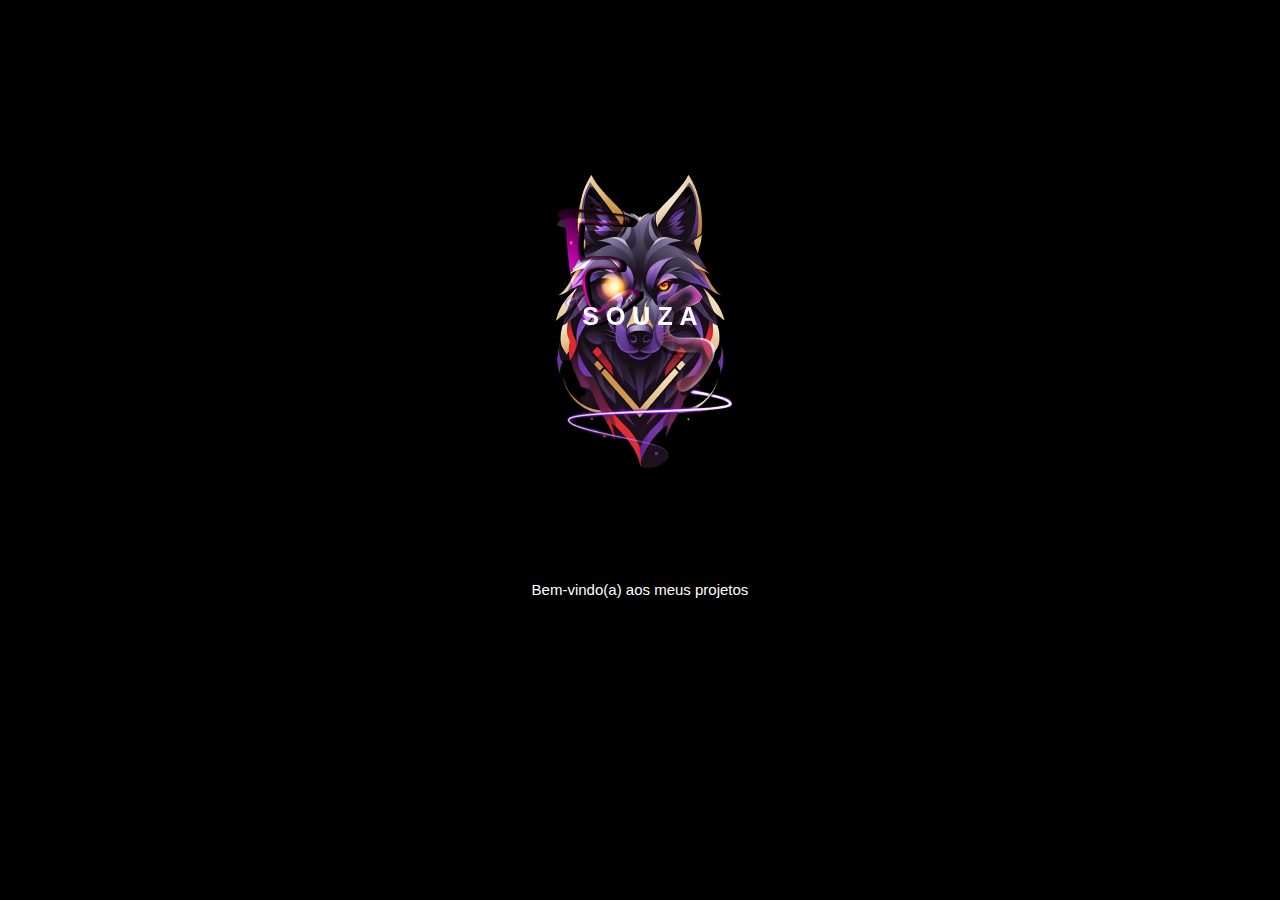
==== design.html @ aa45afe3 "Add files via upload" ====
<!DOCTYPE html>
<html lang="pt-br ">
<head>

    <link href="https://unpkg.com/aos@2.3.1/dist/aos.css" rel="stylesheet">
    <script src="https://unpkg.com/aos@2.3.1/dist/aos.js"></script>

    <link rel="stylesheet" href="design.css">




    <meta charset="UTF-8">
    <meta name="viewport" content="width=device-width, initial-scale=1.0">
    <title> Projetos Design</title>
</head>
<body>

    <div class="intro">
        <img src="imgs/logo.portifólio-removebg-preview.png" alt="ES logo" data-aos="fade-up"
        data-aos-anchor-placement="center-bottom">
        <h1 class="logo">
            <Span class="logo-parts">S</Span>
            <Span class="logo-parts">O</Span>
            <Span class="logo-parts">U</Span>
            <Span class="logo-parts">Z</Span>
            <Span class="logo-parts">A</Span>
        </h1>
        <P> Bem-vindo(a) aos meus projetos</P>
    </div>





<!-- SCRIPT INTRO---------- -->
<script>

    let intro = document.querySelector('.intro');
    let logo = document.querySelector('.logo');
    let logoSpan = document.querySelectorAll('.logo-parts');

    window.addEventListener('DOMContentLoaded', () => {
        setTimeout(() => {
        logoSpan.forEach((span, index) => {
            setTimeout(() => {
                span.classList.add('active');
            }, (index + 1) * 100);
        });

        setTimeout(() => {
            logoSpan.forEach((span, index) => {
            setTimeout(() => {
                span.classList.remove('active');
                span.classList.add('fade');
            }, (span + 1) * 50);

            });
        }, 2000);

            setTimeout(() => {
                intro.style.top = '-100vh';
            }, 2300);
        });
    });



</script>

<div class="body-card">
<div class="content">
    <div class="container">
        <div class="card card1">
            <div class="card-content">
                <h2> IA </h2>
                <p> Lorem ipsum dolor sit amet consectetur adipisicing elit. Mollitia tempore, quae, quam corrupti beatae suscipit adipisci delectus obcaecati ab nisi, velit atque consequatur quisquam voluptates reprehenderit culpa veniam? Sunt, saepe.</p>
            </div>
        </div>
        </div>


    <div class="container">
        <div class="card card1">
            <div class="card-content">
                <h2> IA </h2>
                <p> Lorem ipsum dolor sit amet consectetur adipisicing elit. Mollitia tempore, quae, quam corrupti beatae suscipit adipisci delectus obcaecati ab nisi, velit atque consequatur quisquam voluptates reprehenderit culpa veniam? Sunt, saepe.</p>
            </div>
        </div>
        </div>


    <div class="container">
        <div class="card card1">
            <div class="card-content">
                <h2> IA </h2>
                <p> Lorem ipsum dolor sit amet consectetur adipisicing elit. Mollitia tempore, quae, quam corrupti beatae suscipit adipisci delectus obcaecati ab nisi, velit atque consequatur quisquam voluptates reprehenderit culpa veniam? Sunt, saepe.</p>
            </div>
        </div>
        </div>
    
        <div class="container">
        <div class="card card1">
            <div class="card-content">
                <h2> IA </h2>
                <p> Lorem ipsum dolor sit amet consectetur adipisicing elit. Mollitia tempore, quae, quam corrupti beatae suscipit adipisci delectus obcaecati ab nisi, velit atque consequatur quisquam voluptates reprehenderit culpa veniam? Sunt, saepe.</p>
            </div>
        </div>
        </div>


</div>

</div>
<script>
    AOS.init();
  </script>
</body>
</html>
---- design.css ----
body{
    min-height: 100vh;
    /* display: grid; */
    /* place-items: center; */
}


html{
    box-sizing: border-box;
    font-size: 62.5%;
    font-family: sans-serif;
}

*,
*::after,
*::before{
    margin: 0;
    padding: 0;
    font-family: inherit;
    box-sizing: inherit;

}

img{
    width: 15%;
}

.intro{
    position: fixed;
    top: 0;
    left: 0;
    width: 100%;
    height: 100vh;
    display: flex;
    align-items: center;
    justify-content: center;
    flex-direction: column;
    z-index: 1;
    background-color: #000;
    transition: 2s;

}

.intro img{
    top: 150px;
    position: absolute;
}

.intro p{
    color: white;
    font-size: 1.5rem;
    margin-top: 250px;
}

.logo{
    font-size: 2.5rem;
    color: white;
}

.logo-parts{
    position: relative;
    display: inline-block;
    bottom: -20px;
    opacity: 0;

}

.logo-parts.active{
    bottom: 0;
    opacity: 1;
    transition: ease-in-out 1s;
}

.logo-parts.fade{
    bottom: 250px;
    opacity: 0;
    transition: ease-in-out 1s;
}

.content {
    width: 100%;
    padding: 50px;
    /* font-size: 1rem; */
    display: flex;
}



/* CARDS------------------- */

.body-card{
    display: flex;
    justify-content: center;
    align-items: center;
    width: 80%;
    margin-left: 15%;
}

.container{
    /* display: flex; */
    /* justify-content: center; */
}

.card{
    height: 300px;
    width: 260px;
    border: 4px solid black;
    margin: 0 20px;
    position: relative;
    overflow: hidden;
}

.card1{
    background: url(imgs/Perfil.jpeg);
    background-size: cover;
}
.card2{
    background: url(imgs/wallpaper1.jpeg);
    background-size: cover;
    background-position: 60%;
}

.card-content{
    background: red;
    position: absolute;
    height: 100%;
    width: 100%;
    padding: 10px;
    box-sizing: border-box;
    transform: translateY(100%);
    transition: all .5s ease-in-out;
}

.card:hover .card-content{
    transform: translateY(60%);
}
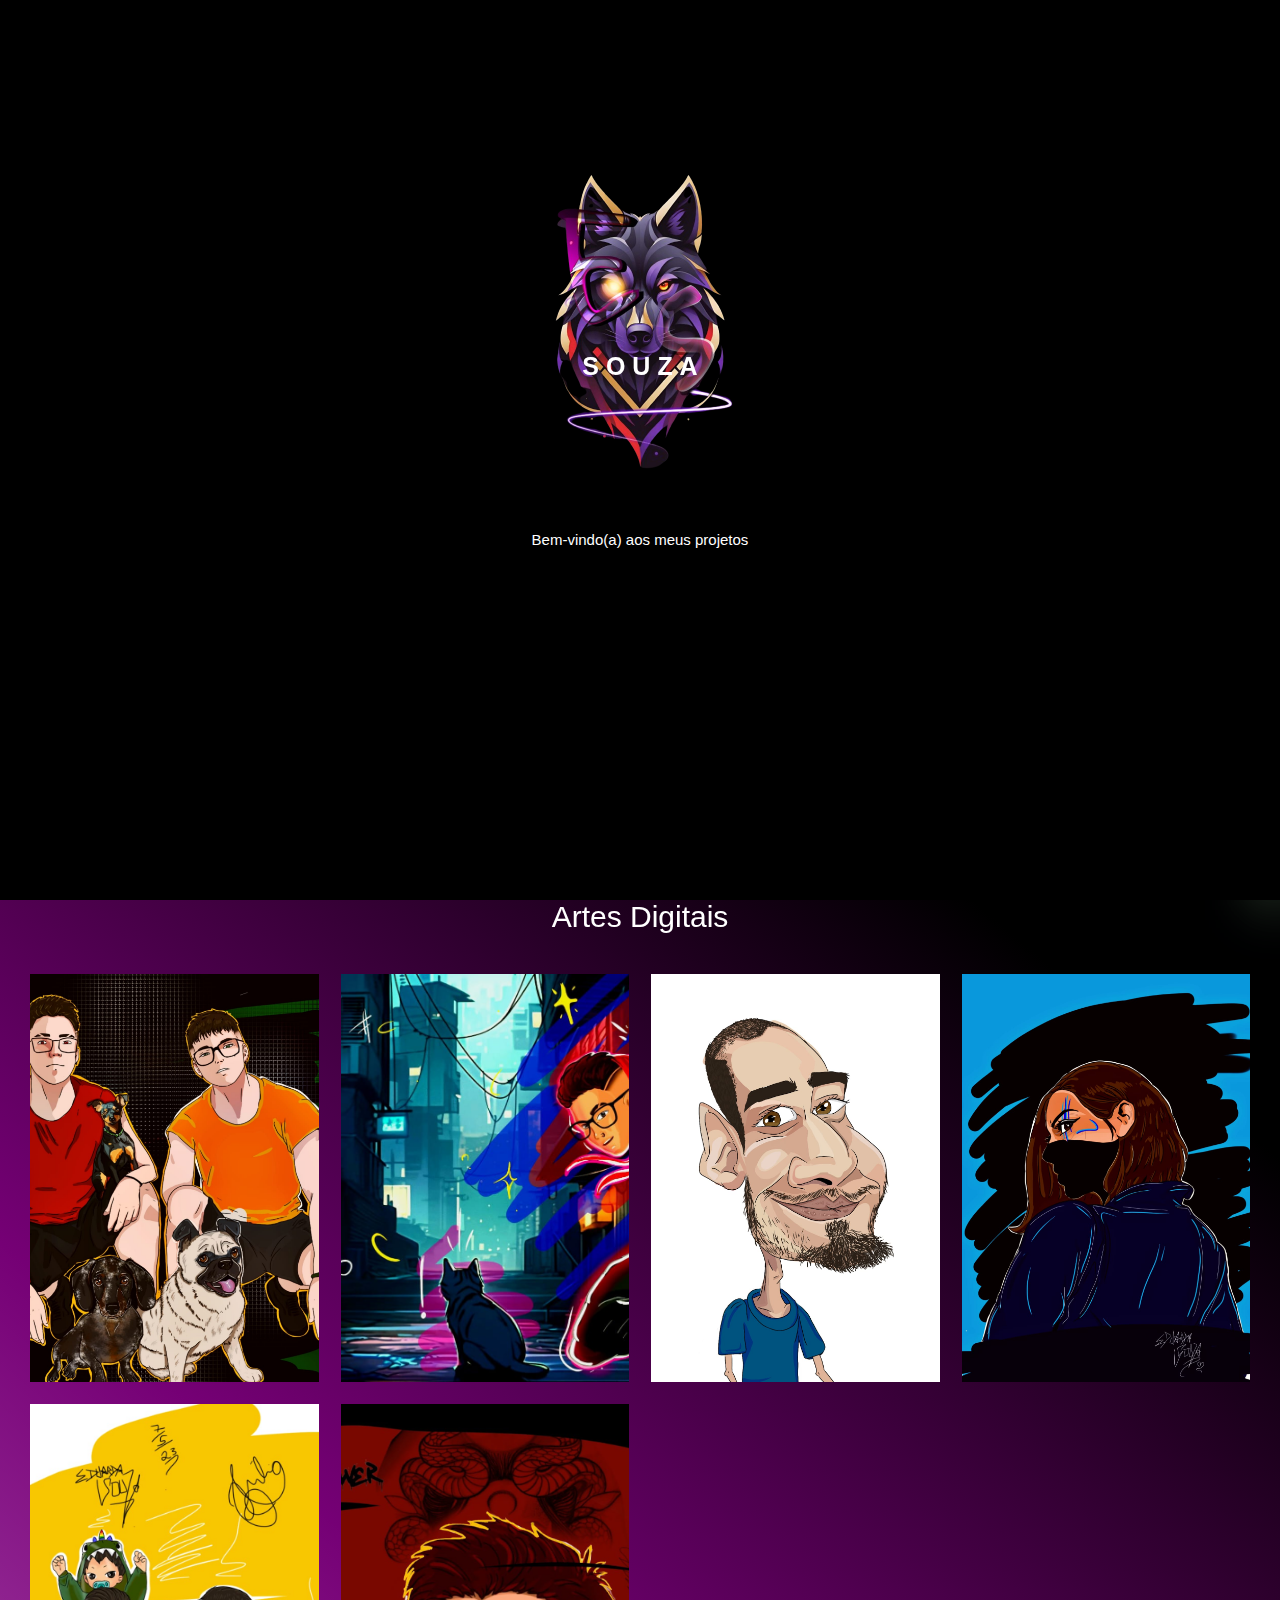
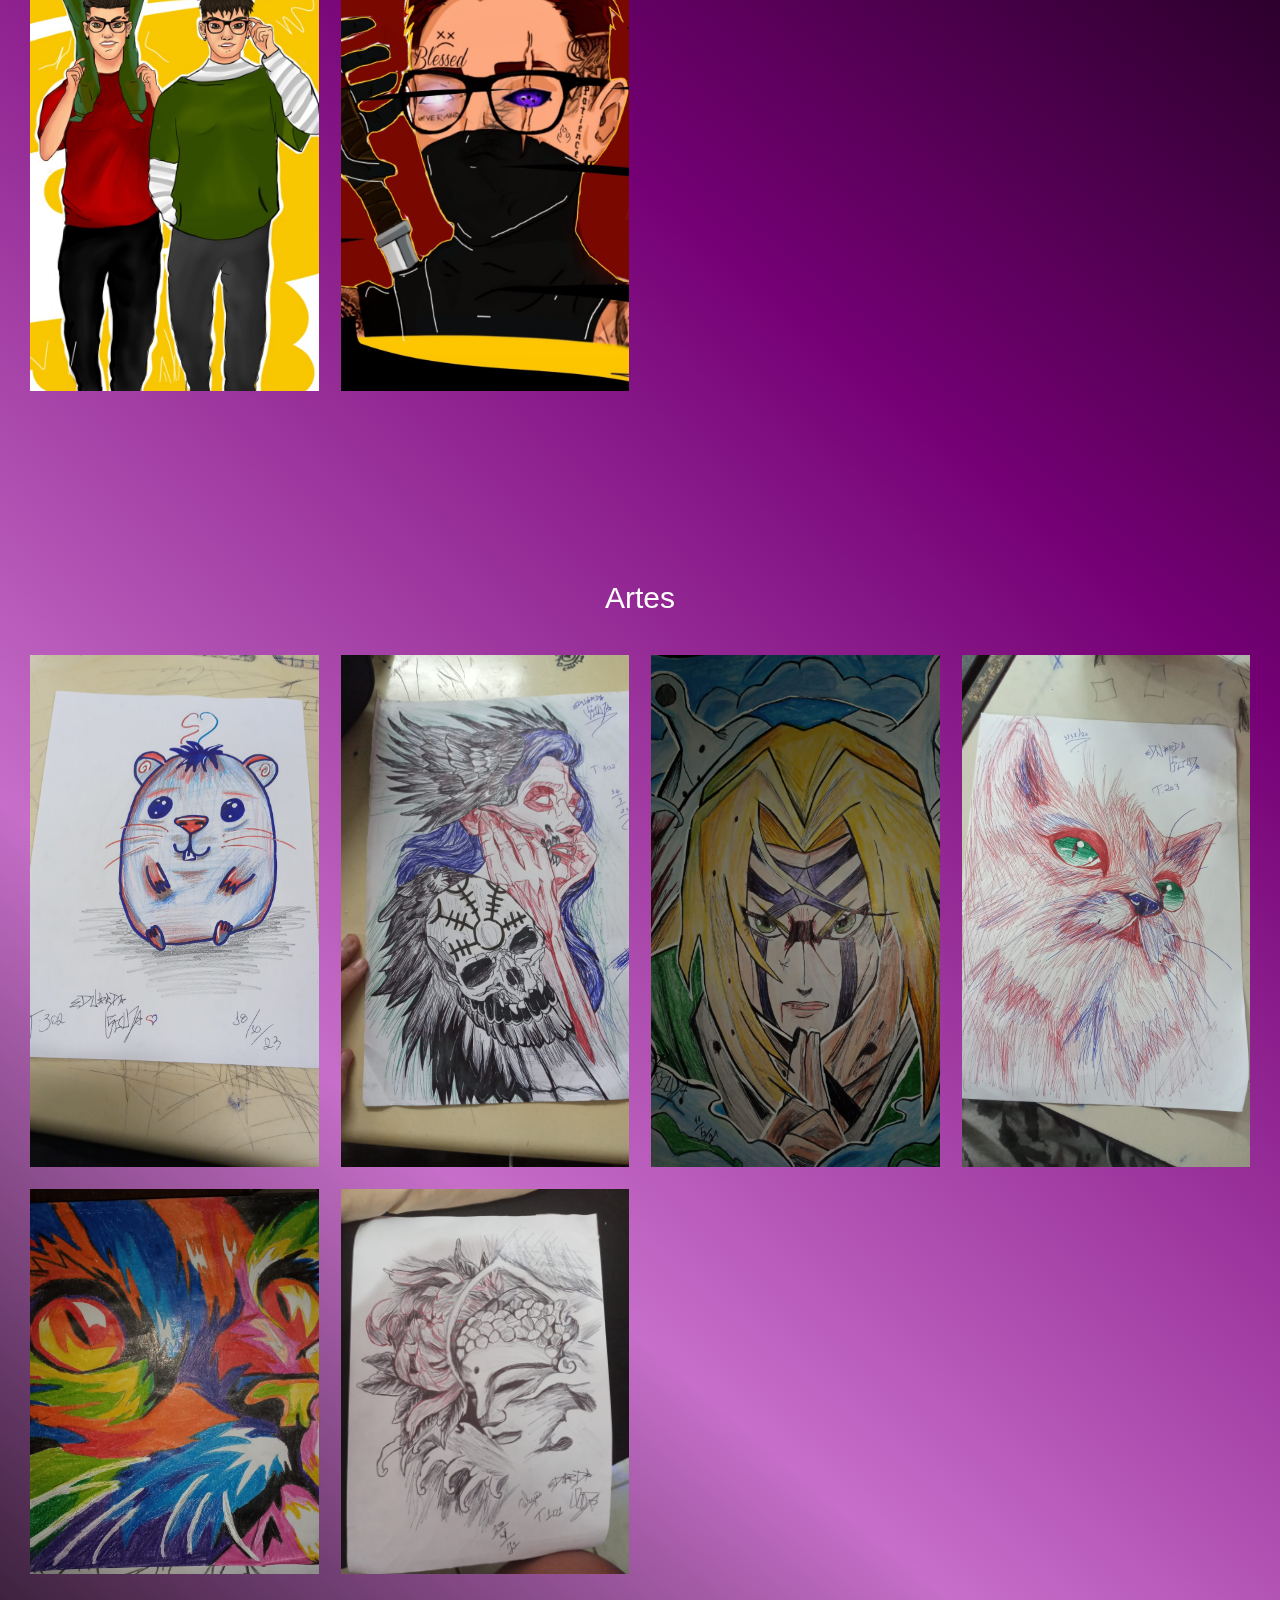
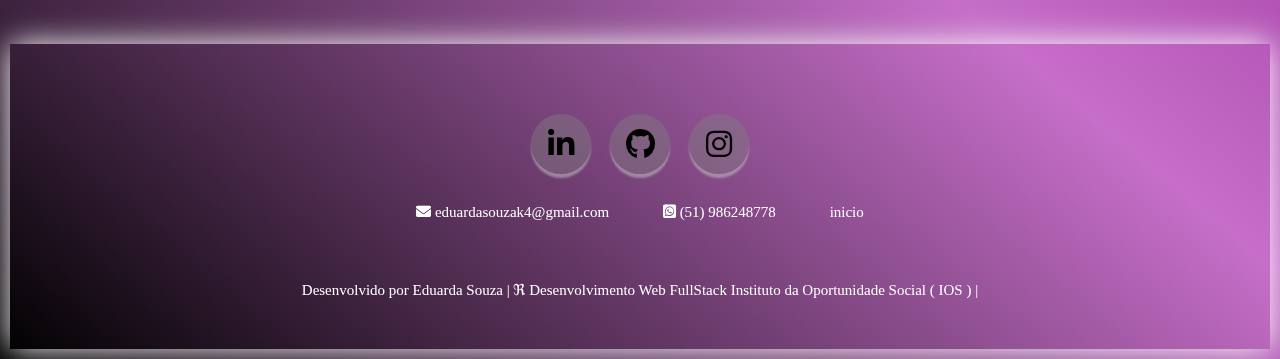
==== commit b1f23d45: "Add files via upload" ====
--- a/design.html
+++ b/design.html
@@ -1,11 +1,14 @@
 <!DOCTYPE html>
 <html lang="pt-br ">
 <head>
+    <link rel="shortcut icon" href="imgs/logo.portifólio-removebg-preview.png">
 
     <link href="https://unpkg.com/aos@2.3.1/dist/aos.css" rel="stylesheet">
     <script src="https://unpkg.com/aos@2.3.1/dist/aos.js"></script>
 
     <link rel="stylesheet" href="design.css">
+
+    <link rel="stylesheet" href="https://cdnjs.cloudflare.com/ajax/libs/font-awesome/6.5.1/css/all.min.css">
 
 
 
@@ -16,9 +19,32 @@
 </head>
 <body>
 
+ <!--------- SCROLL-------- -->
+
+ <div id="progressobar"></div>
+ <div id="scrollPath"></div>
+
+
+<!-- ------scroll js -->
+
+<script>
+ let progresso = document.getElementById('progressobar');
+
+ let totalHeight = document.body.scrollHeight = window.innerHeight;
+
+ window.onscroll = function(){
+     let progressoHeight = (window.pageYOffset / totalHeight) * 100;
+     progresso.style.height = progressoHeight + "%"
+ }
+</script>
+
+
+
+
+
     <div class="intro">
         <img src="imgs/logo.portifólio-removebg-preview.png" alt="ES logo" data-aos="fade-up"
-        data-aos-anchor-placement="center-bottom">
+        data-aos-anchor-placement="center-bottom" id="intro-img">
         <h1 class="logo">
             <Span class="logo-parts">S</Span>
             <Span class="logo-parts">O</Span>
@@ -68,48 +94,106 @@
 
 </script>
 
-<div class="body-card">
 <div class="content">
-    <div class="container">
-        <div class="card card1">
-            <div class="card-content">
-                <h2> IA </h2>
-                <p> Lorem ipsum dolor sit amet consectetur adipisicing elit. Mollitia tempore, quae, quam corrupti beatae suscipit adipisci delectus obcaecati ab nisi, velit atque consequatur quisquam voluptates reprehenderit culpa veniam? Sunt, saepe.</p>
-            </div>
-        </div>
-        </div>
-
-
-    <div class="container">
-        <div class="card card1">
-            <div class="card-content">
-                <h2> IA </h2>
-                <p> Lorem ipsum dolor sit amet consectetur adipisicing elit. Mollitia tempore, quae, quam corrupti beatae suscipit adipisci delectus obcaecati ab nisi, velit atque consequatur quisquam voluptates reprehenderit culpa veniam? Sunt, saepe.</p>
-            </div>
-        </div>
-        </div>
-
-
-    <div class="container">
-        <div class="card card1">
-            <div class="card-content">
-                <h2> IA </h2>
-                <p> Lorem ipsum dolor sit amet consectetur adipisicing elit. Mollitia tempore, quae, quam corrupti beatae suscipit adipisci delectus obcaecati ab nisi, velit atque consequatur quisquam voluptates reprehenderit culpa veniam? Sunt, saepe.</p>
-            </div>
-        </div>
-        </div>
+
+    <!-- -------BOTÃO NAVEGAÇÃO--------- -->
+
+    <header class="header">
+        <img class="img-logo" src="imgs/logo.portifólio-removebg-preview.png" alt="">
+
+    <nav class="navbar">
+        <!-- <a href=""> Sobre</a> -->
+        <!-- <a href="#habilidades"> Habilidades</a> -->
+        <a href="#index.html"> Projetos</a>
+        <a href="#contato"> Contato </a>
+        <a href="index.html"> inicio </a>
+    </nav>
+</header>
+
+
+
+
+
+
+
+<!-- ARTES----------------- -->
+
+
+<h1 class="galeria-h1"> Artes feitas com Inteligencia Artificial</h1>
+
+<div class="grid-wrapper">
+<ul>
+    <li> <img src="img.Art/bubble.ia.cartoon.kawai.jpg" alt=""></li>
+    <li><img src="img.Art/buddy.puppy.jpeg" alt=""></li>
+    <li><img src="img.Art/dog.style.logo.jpeg" alt=""></li>
+    <li><img src="img.Art/puppy.lion.ia.jpg" alt=""></li>
+    <li><img src="img.Art/woman.glass.art.jpeg" alt=""></li>
+    <li><img src="img.Art/wolf.IA.puppy.colors.jpeg" alt=""></li>
+</ul>
+
+<br>
+<br>
+
+<h1 class="galeria-h1"> Artes Digitais </h1>
+<div class="grid-wrapper2">
+<ul>
+    <li> <img src="img.Art/WhatsApp Image 2024-03-27 at 9.31.01 PM.jpeg" alt=""></li>
+    <li><img src="imgs/wallpaper1.jpeg" alt=""></li>
+    <li><img src="img.Art/WhatsApp Image 2024-03-27 at 9.31.50 PM.jpeg" alt=""></li>
+    <li><img src="img.Art/WhatsApp Image 2023-11-21 at 10.27.32 PM (1).jpeg" alt=""></li>
+    <li><img src="img.Art/WhatsApp Image 2024-03-27 at 9.31.18 PM (1).jpeg" alt=""></li>
+    <li><img src="img.Art/WhatsApp Image 2023-11-21 at 10.27.34 PM.jpeg" alt=""></li>
+</ul>
+
+</div>
+
+<h1 class="galeria-h1"> Artes </h1>
+<div class="grid-wrapper2">
+<ul>
+    <li> <img src="img.Art/WhatsApp Image 2024-03-27 at 9.42.02 PM.jpeg" alt=""></li>
     
-        <div class="container">
-        <div class="card card1">
-            <div class="card-content">
-                <h2> IA </h2>
-                <p> Lorem ipsum dolor sit amet consectetur adipisicing elit. Mollitia tempore, quae, quam corrupti beatae suscipit adipisci delectus obcaecati ab nisi, velit atque consequatur quisquam voluptates reprehenderit culpa veniam? Sunt, saepe.</p>
-            </div>
-        </div>
-        </div>
-
-
-</div>
+    <li><img src="img.Art/WhatsApp Image 2024-03-27 at 9.42.02 PM (1).jpeg" alt=""></li>
+   
+    <li><img src="img.Art/WhatsApp Image 2024-03-27 at 9.51.57 PM.jpeg" alt=""></li>
+
+    <li><img src="img.Art/WhatsApp Image 2024-03-27 at 9.42.01 PM (1).jpeg" alt=""></li>
+   
+    <li><img src="img.Art/WhatsApp Image 2024-03-27 at 9.42.00 PM.jpeg" alt=""></li>
+    
+    <li><img src="img.Art/WhatsApp Image 2024-03-27 at 9.51.59 PM.jpeg" alt=""></li>
+</ul>
+
+</div>
+
+
+
+<!-- FOOTER----------------- -->
+
+
+<div class="footer-container">
+
+    <div class="social-icons">
+        <div class="social-icon">
+            <a href="https://www.linkedin.com/in/eduarda-souza-3157942b0/" class="icon1"> <i class="fa-brands fa-linkedin-in"></i></a>
+
+            <a href="https://github.com/EduuhSouza" class="icon3"> <i class="fa-brands fa-github"></i></a>
+
+            <a href="https://www.instagram.com/souza.eduuh/" class="icon2"> <i class="fa-brands fa-instagram"></i></a>
+        
+    </div>
+
+    <div class="footerNav" id="contato">
+        <a href=""> 
+            <i class="fa-solid fa-envelope"></i> eduardasouzak4@gmail.com </a>
+            <a href=""><i class="fa-brands fa-square-whatsapp"></i> (51) 986248778 </a>
+            <a href="#inicio"> inicio </a>
+
+    </div>
+    <div class="footer-bottom">
+        Desenvolvido por Eduarda Souza | &real; Desenvolvimento Web FullStack Instituto da Oportunidade Social ( IOS ) |
+    </div>
+</div>
+
 
 </div>
 <script>
--- a/design.css
+++ b/design.css
@@ -1,11 +1,165 @@
-
 body{
     min-height: 100vh;
+    /* width: 90%; */
+    /* display: flex;
+    justify-content: center;
+    align-items: center; */
     /* display: grid; */
     /* place-items: center; */
-}
-
-
+
+    background: linear-gradient(40deg, black, rgba(155, 0, 160, 0.568), rgb(117, 0, 117), rgb(0, 0, 0), black);
+}
+
+html{
+    scroll-behavior: smooth;
+}
+
+/* ----------SCROLL-------- */
+
+::-webkit-scrollbar{
+    width: 0;
+}
+
+#scrollPath{
+    position: fixed;
+    top: 0;
+    right: 0;
+    width: 10px;
+    height: 100%;
+    background: rgba(255,255,255,0.05);
+}
+
+#progressobar{
+    position: fixed;
+    top: 0;
+    right: 0;
+    width: 10px;
+    height: 100%;
+    background: linear-gradient(to top, #008aff, #00ffe7);
+    animation: gradientScroll 5s linear infinite;
+}
+
+
+/* ----ANIMAÇÃO SCROLL */
+
+@keyframes gradientScroll {
+    0%, 100%{
+        filter: hue-rotate(0deg);
+    }
+    50%{
+        filter: hue-rotate(360deg);
+    }
+    
+}
+
+#progressobar:before{
+
+    content: "";
+    position: absolute;
+    top: 0;
+    left: 0;
+    width: 100%;
+    height: 100%;
+    background: linear-gradient(to top, #ffd000, #ff0000 );
+    filter: blur(30px);
+}
+
+#progressobar:after{
+
+    content: "";
+    position: absolute;
+    top: 0;
+    left: 0;
+    width: 100%;
+    height: 100%;
+    background: linear-gradient(to top, #008aff, #00ffe7 );
+    filter: blur(30px);
+}
+
+/* ----FIM SCROLL */
+
+
+
+/* --------- EFEITO VIDRO NAVBAR------- */
+
+.header{
+
+    max-height: 10%;
+    position: fixed;
+    top: 0;
+    left: 0;
+    margin-top: 1em;
+
+    width: 100%;
+    padding: 10px 15px;
+    background: rgba(255, 255, 255, .1);
+    display: flex;
+    justify-content: center;
+    align-items: center;
+    backdrop-filter: blur(10px);
+    border-bottom: 2px solid rgba(255, 255, 255, .2);
+}
+
+.header::before{
+
+    content: "";
+    position: absolute;
+    top: 0;
+    left: -100%;
+    width: 100%;
+    height: 100%;
+    background: linear-gradient(90deg, transparent, rgba(255,255,255, .4), transparent);
+    transition: 1s;
+}
+
+.header:hover:before{
+    left: 100%;
+}
+
+
+/*---------------- BOTÃO NAVBAR------- */
+
+
+.navbar a{
+    color: white;
+    font-size: 1.3em;
+    text-decoration: none;
+    margin-left: 35px;
+    transition: 1s;
+    font-family: fonte5;
+    transition: all .5s ease-in-out;
+    
+}
+
+.navbar a:hover{
+    color: rgb(255, 230, 0);
+    box-shadow: 1px 1px 10px rgb(255, 255, 255);
+    padding: 10px 15px;
+    border-radius: 1.5em .5em;
+    
+}
+
+
+/* --------FINAL BOTÃO NAVBAR */
+
+/*---------LOGO NAVBAR ----------  */
+
+.img-logo{
+    margin-top: 10em;
+    width: 30%;
+    padding-right: 20%;
+    transition: all 1s;
+}
+
+.img-logo:hover{
+    margin-top: 15em ;
+    width: 29%;
+}
+
+
+
+
+/* intro---------------------- */
 html{
     box-sizing: border-box;
     font-size: 62.5%;
@@ -22,7 +176,7 @@
 
 }
 
-img{
+#intro-img{
     width: 15%;
 }
 
@@ -50,7 +204,7 @@
 .intro p{
     color: white;
     font-size: 1.5rem;
-    margin-top: 250px;
+    margin-top: 150px;
 }
 
 .logo{
@@ -80,58 +234,175 @@
 
 .content {
     width: 100%;
-    padding: 50px;
+    /* padding: 50px; */
     /* font-size: 1rem; */
-    display: flex;
-}
-
-
-
-/* CARDS------------------- */
-
-.body-card{
-    display: flex;
+    /* display: flex;
     justify-content: center;
-    align-items: center;
-    width: 80%;
-    margin-left: 15%;
-}
-
-.container{
-    /* display: flex; */
-    /* justify-content: center; */
-}
-
-.card{
-    height: 300px;
-    width: 260px;
-    border: 4px solid black;
-    margin: 0 20px;
+    align-items: center; */
+}
+
+
+
+/* projetos------------------------- */
+
+.galeria-h1{
+    margin-top: 5em;
+    font-weight: 400;
+    text-align: center;
+    padding: 20px 0;
+    font-size: 30px;
+    color: white;
+
+}
+
+img{
+    max-width: 100%;
+    height: auto;
+    vertical-align: middle;
+    display: inline-block;
+
+   
+}
+
+ul, li{
+    list-style: none;
+    padding: 0;
+    margin: 10px;
+}
+
+.grid-wrapper{
     position: relative;
-    overflow: hidden;
-}
-
-.card1{
-    background: url(imgs/Perfil.jpeg);
-    background-size: cover;
-}
-.card2{
-    background: url(imgs/wallpaper1.jpeg);
-    background-size: cover;
-    background-position: 60%;
-}
-
-.card-content{
-    background: red;
-    position: absolute;
-    height: 100%;
-    width: 100%;
+    margin: 0;
     padding: 10px;
-    box-sizing: border-box;
-    transform: translateY(100%);
+}
+
+.grid-wrapper2{
+    margin-top: 30%;
+    position: relative;
+    margin: 0;
+    padding: 10px;
+}
+
+.grid-wrapper ul{
+    display: grid;
+    grid-template-columns: repeat(auto-fit, minmax(250px, 1fr));
+    grid-auto-flow: dense;
+    grid-gap: 2px;
+    justify-content: center;
+    margin: 0 auto;
+    padding: 0;
+    transition: all 1s ease-in-out;
+}
+
+.grid-wrapper ul li{
+    /* transition: all 5s ease-in-out; */
+    position: relative;
+}
+
+
+.grid-wrapper ul img{
+    width: 100%;
+    height: 100%;
+    object-fit: cover;
+    
+}
+
+.grid-wrapper ul li:hover{
+    filter: opacity(0.7);
+    /* height: 100%; */
+    /* width: 100%; */
+    transition: .5s;
+cursor: pointer;
+}
+
+
+/* ----FOOOTEEEEEERRRR-------- */
+
+.footer-container{
+    margin-top: 5em;
+    width: 100%;
+    padding: 70px 30px 20px;
+    box-shadow: 0 0 30px white;
+    text-align: center;
+}
+
+.social-icon a{
+
+    display: inline-block;
+    width: 60px;
+    height: 60px;
+    background: rgba(128, 128, 128, 0.432);
+    border-radius: 50%;
+    text-align: center;
+    margin: 0 8px;
+    box-shadow: 0 4px 2px rgba(192, 192, 192, 0.541);
     transition: all .5s ease-in-out;
 }
 
-.card:hover .card-content{
-    transform: translateY(60%);
-}
+.social-icon i{
+    
+    font-size: 30px;
+    color: rgb(0, 0, 0);
+    line-height: 60px;
+    cursor: pointer;
+    transition: all .5s ease-in-out;
+}
+
+
+.icon1:hover{
+    background: rgb(0, 145, 189);
+    box-shadow: 0 0 20px rgb(0, 145, 189);
+    transform: translateY(-10px);
+}
+
+.icon2:hover{
+    
+    background: linear-gradient(5deg, purple, gold, red);
+    box-shadow: 0 0 5px purple,
+    0 0 10px gold,
+    0 0 20px red;
+    transform: translateY(-10px);
+}
+
+.icon3:hover{
+    background: rgb(255, 255, 255);
+    background-size: 20px;
+    box-shadow: 0 0 20px rgb(255, 255, 255);
+    transform: translateY(-10px);
+}
+
+.footerNav{
+    margin: 30px 0;
+}
+
+.contato{
+    margin: 30px 0;
+    font-size: 1em;
+}
+
+.footerNav a{
+    font-size: 1.5em;
+    font-family: fonte2;
+    color: #ffffff;
+    text-decoration: none;
+    /* box-shadow: 0 0 10px rgb(255, 255, 255); */
+    border-radius: 10px 20px;
+    padding: 10px;
+    margin: 15px ;
+    transition: all .5s ease-in-out;
+}
+
+.footerNav a:hover{
+    background: rgb(58, 58, 58);
+    box-shadow: 0 0 30px white;
+    color: rgb(255, 255, 255);
+}
+
+.footer-bottom{
+    color: #ffffff;
+    /* background: linear-gradient(50deg, black,black,rgb(107, 0, 0), purple,black, black, black); */
+    font-size: 1.5em;
+    font-family: fonte2;
+    padding: 2em;
+    text-align: center;
+}
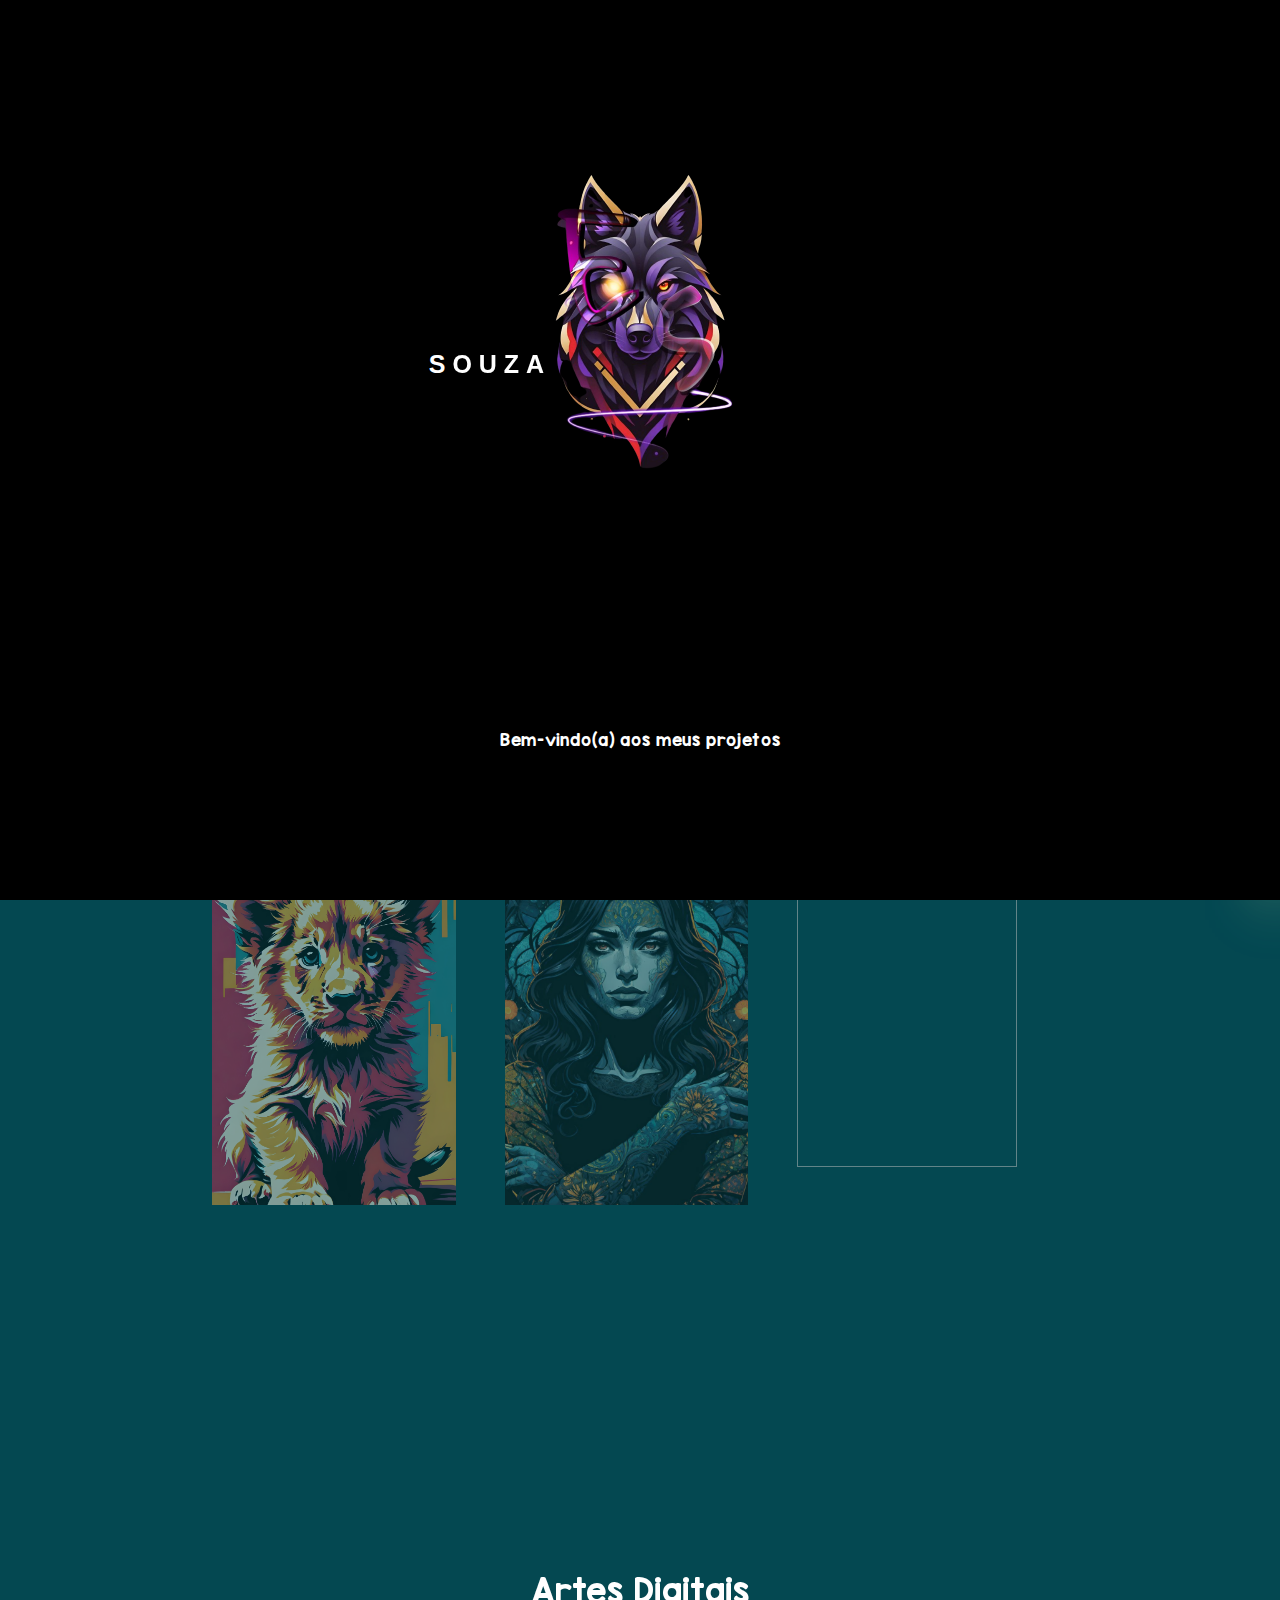
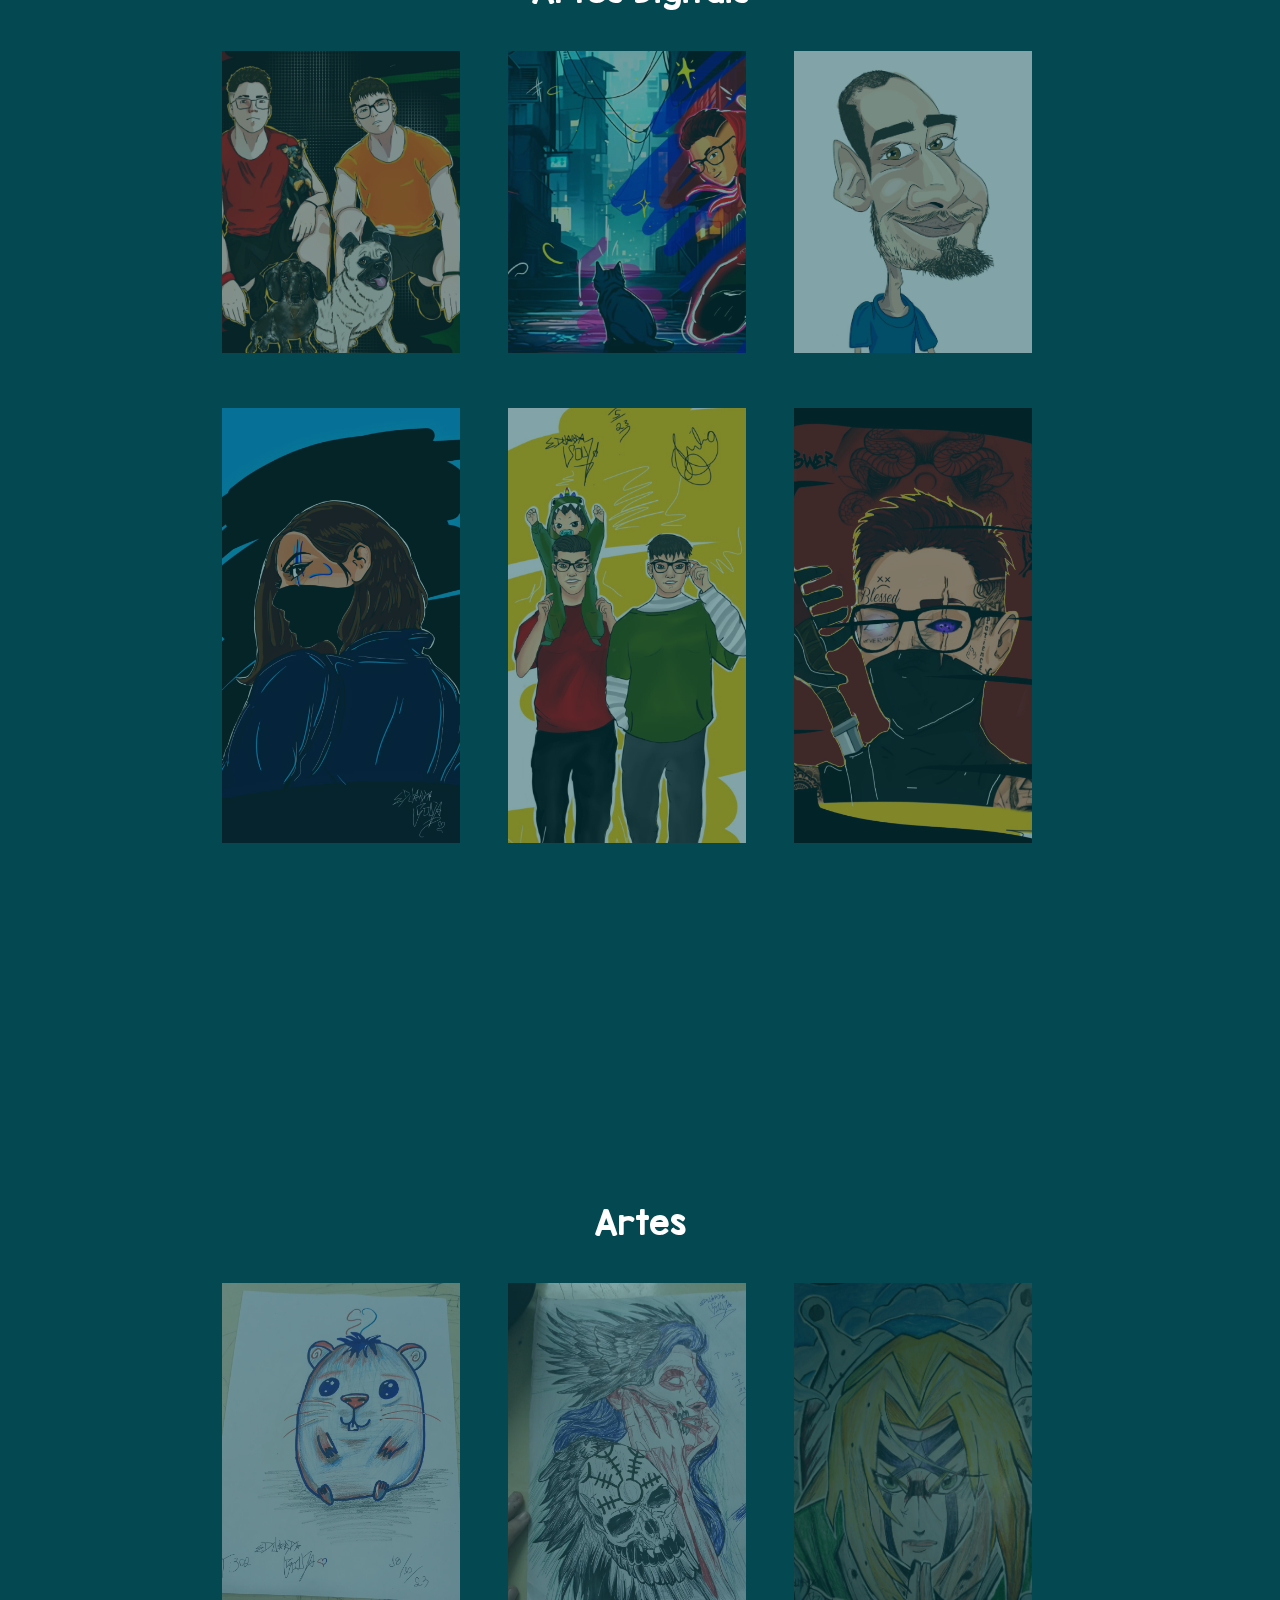
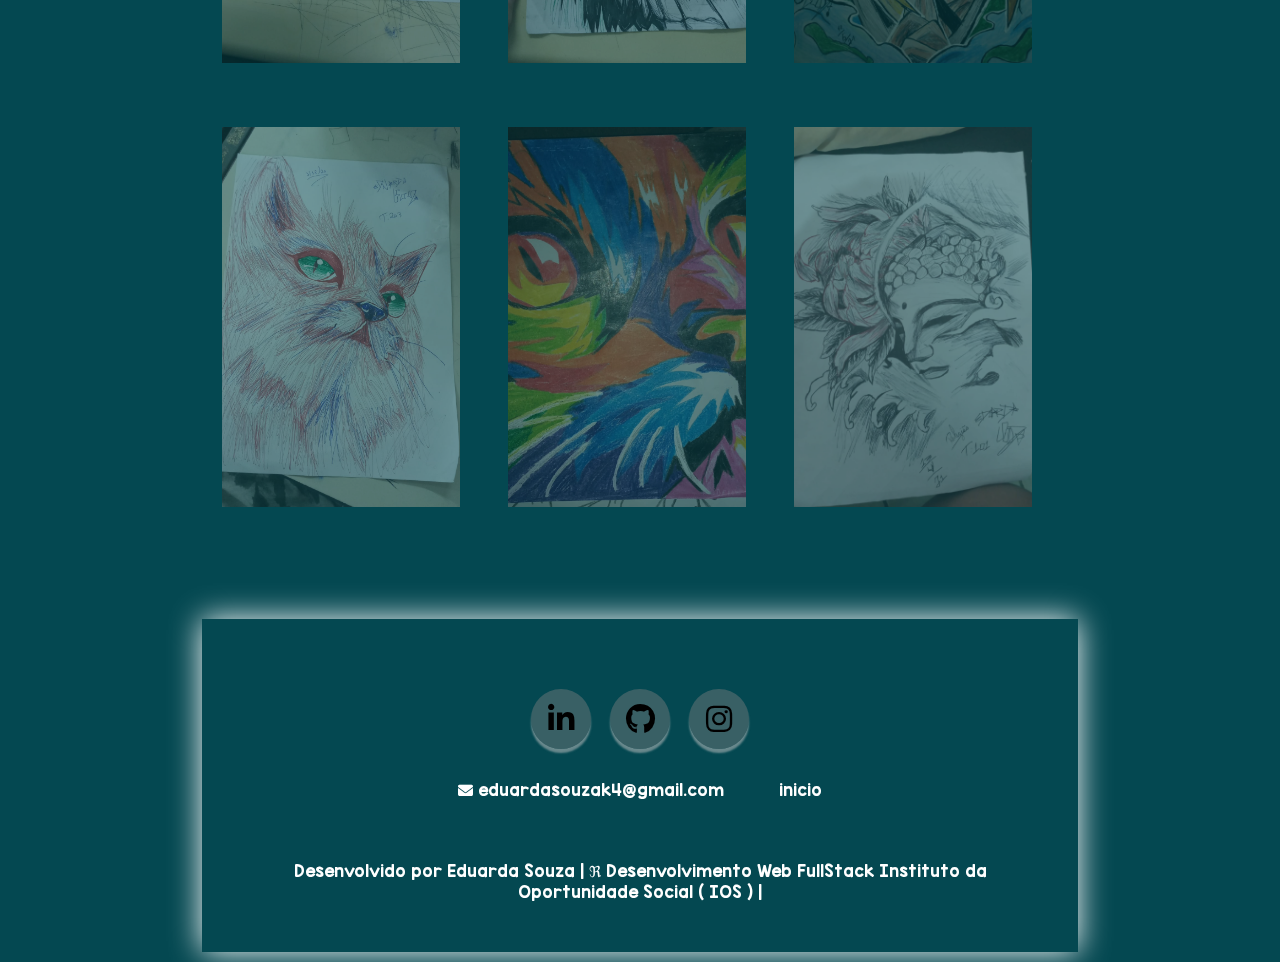
==== commit a650e255: "Add files via upload" ====
--- a/design.html
+++ b/design.html
@@ -94,22 +94,94 @@
 
 </script>
 
-<div class="content">
-
-    <!-- -------BOTÃO NAVEGAÇÃO--------- -->
-
-    <header class="header">
-        <img class="img-logo" src="imgs/logo.portifólio-removebg-preview.png" alt="">
+
+     <!-- -------BOTÃO NAVEGAÇÃO--------- -->
+
+
+     <header class="header">
+            
+        <img class="logo" src="imgs/logo.portifólio-removebg-preview.png" alt="">
+
 
     <nav class="navbar">
-        <!-- <a href=""> Sobre</a> -->
-        <!-- <a href="#habilidades"> Habilidades</a> -->
-        <a href="#index.html"> Projetos</a>
+    
+        <a href="index.html"> Projetos</a>
         <a href="#contato"> Contato </a>
         <a href="index.html"> inicio </a>
-    </nav>
+        
+</nav>
+
+<button id="btn-menu" onclick="animar()">
+    <span class="linha"></span>
+    <span class="linha"></span>
+    <span class="linha"></span>
+</button>
+
+<!-- MOBILE -->
+
+<div class="menu-mobile" id="menu-mobile">
+
+<nav class="navbar-mobile">
+
+        <a href="index.html"> Projetos</a>
+        <a href="#contato"> Contato </a>
+        <a href="index.html"> inicio </a>
+
+</nav>
+</div>
+</div>
+
+
+
+
+<script>
+//mobile
+
+const menuDiv = document.getElementById('menu-mobile');
+const btnAnimar = document.getElementById('btn-menu'); 
+
+menuDiv.addEventListener('click', animar)
+
+function animar(){
+menuDiv.classList.toggle('abrir');
+btnAnimar.classList.toggle('ativar');
+}
+
+//final mobile
+</script>
+
+    <!--  final mobile -->
+
+
+
+<!-- DARKMODE -->
+    <section class="darkmode">
+
+        <label>
+            <input id="check" type="checkbox" id="check">
+    
+            <i class="fa-solid fa-sun" id="sun"></i>
+            <i class="fa-solid fa-moon" id="moon"></i>
+    
+            <span class="toggle"></span>
+        </label>
+    
+    </section>
+
+
+
+    <script>
+        const check = document.getElementById('check');
+    
+        check.addEventListener('click', () => {
+            document.body.classList.toggle('dark-mode');
+        })
+    
+    
+    </script>
+    
+
 </header>
-
 
 
 
@@ -185,8 +257,7 @@
     <div class="footerNav" id="contato">
         <a href=""> 
             <i class="fa-solid fa-envelope"></i> eduardasouzak4@gmail.com </a>
-            <a href=""><i class="fa-brands fa-square-whatsapp"></i> (51) 986248778 </a>
-            <a href="#inicio"> inicio </a>
+            <a href="index.html"> inicio </a>
 
     </div>
     <div class="footer-bottom">
--- a/design.css
+++ b/design.css
@@ -1,13 +1,34 @@
+font-face {
+    font-family: fonte1;
+    src: url(fontes/Good\ Wish.otf);
+}
+
+@font-face {
+    font-family: fonte2;
+    src: url(fontes/KGRedHands.ttf);
+} /*  fonte parágafro */
+
+@font-face {
+    font-family: fonte3;
+    src: url(fontes/appopaint-Regular.otf);
+}/* Fonte h1  */
+
+@font-face {
+    font-family: fonte4;
+    src: url(fontes/edosz.ttf);
+} /* fonte navBar */
+
+
+
+
 body{
     min-height: 100vh;
-    /* width: 90%; */
-    /* display: flex;
-    justify-content: center;
-    align-items: center; */
-    /* display: grid; */
-    /* place-items: center; */
-
-    background: linear-gradient(40deg, black, rgba(155, 0, 160, 0.568), rgb(117, 0, 117), rgb(0, 0, 0), black);
+    /* background: linear-gradient(40deg, black, rgba(155, 0, 160, 0.568), rgb(117, 0, 117), rgb(0, 0, 0), black); */
+    background-color: #044851;
+background-image: url("data:image/svg+xml,%3Csvg xmlns='http://www.w3.org/2000/svg' width='100%25' height='100%25' viewBox='0 0 800 400'%3E%3Cdefs%3E%3CradialGradient id='a' cx='396' cy='281' r='514' gradientUnits='userSpaceOnUse'%3E%3Cstop offset='0' stop-color='%23DD1098'/%3E%3Cstop offset='1' stop-color='%23044851'/%3E%3C/radialGradient%3E%3ClinearGradient id='b' gradientUnits='userSpaceOnUse' x1='400' y1='148' x2='400' y2='333'%3E%3Cstop offset='0' stop-color='%23FA3' stop-opacity='0'/%3E%3Cstop offset='1' stop-color='%23FA3' stop-opacity='0.5'/%3E%3C/linearGradient%3E%3C/defs%3E%3Crect fill='url(%23a)' width='800' height='400'/%3E%3Cg fill-opacity='0.4'%3E%3Ccircle fill='url(%23b)' cx='267.5' cy='61' r='300'/%3E%3Ccircle fill='url(%23b)' cx='532.5' cy='61' r='300'/%3E%3Ccircle fill='url(%23b)' cx='400' cy='30' r='300'/%3E%3C/g%3E%3C/svg%3E");
+background-attachment: fixed;
+background-size: cover;
+
 }
 
 html{
@@ -121,12 +142,13 @@
 
 
 .navbar a{
+    margin-right: 2em;
     color: white;
-    font-size: 1.3em;
+    font-size: 1.5em;
     text-decoration: none;
     margin-left: 35px;
     transition: 1s;
-    font-family: fonte5;
+    font-family: fonte4;
     transition: all .5s ease-in-out;
     
 }
@@ -144,22 +166,246 @@
 
 /*---------LOGO NAVBAR ----------  */
 
-.img-logo{
-    margin-top: 10em;
-    width: 30%;
+.logo{
+    margin-top: 8em;
+    width: 33%;
     padding-right: 20%;
     transition: all 1s;
 }
 
-.img-logo:hover{
-    margin-top: 15em ;
-    width: 29%;
-}
-
-
-
+.logo:hover{
+    /* margin-top: 15em ; */
+    width: 30%;
+}
+
+
+/* MENU MOBILE */
+
+.menu-mobile{
+    text-align: center;
+    background-color: rgba(153, 0, 255, 0.596);
+   /* backdrop-filter: blur(5px); */
+    position: absolute;
+    top: 120px;
+    left: 0;
+    width: 100%;
+    height: 0;
+    
+    /* display: none; */
+    visibility: hidden;
+    transition: .5s;
+    overflow: hidden;
+}
+
+.menu-mobile nav a{
+    backdrop-filter: blur(5px);
+    margin-right: 2em;
+    color: rgb(255, 255, 255);
+    text-shadow: 0 0 10px black;
+    font-size: 2em;
+    
+    text-decoration: none;
+    margin-left: 35px;
+    transition: 1s;
+    font-family: fonte4;
+    transition: all .5s ease-in-out;
+    
+    display: block;
+    padding: 20px 30px;
+    
+}
+
+.menu-mobile nav a:hover{
+   background-color:#2b2b2b;
+    box-shadow: 1px 1px 10px rgb(255, 255, 255);
+    padding: 20px 25px;
+
+}
+
+/* BOTAO ICONE */
+
+button{
+    margin-right: 3em;
+    width: 50px;
+    height: 50px;
+    border: 2px solid rgb(255, 183, 0);
+    background: transparent;
+    border-radius: 5px;
+    cursor: pointer;
+    display: none;
+}
+
+.linha{
+    width: 30px;
+    height: 4px;
+    background-color: rgb(255, 183, 0);
+    box-shadow: 0 0 10px rgb(255, 183, 0);
+    display: block;
+    text-align: center;
+    margin: 10px auto;
+    position: relative;
+    transform-origin: center ;
+    transition: .3s;
+}
+
+button.ativar{
+    /* border: 4px solid red; */
+    box-shadow: 0 0 5px red;
+
+}
+
+button.ativar .linha:nth-child(1){
+    transform: translateY(10px) rotate(-40deg);
+    background-color: red;
+    box-shadow: 0 0 10px red;
+}
+
+button.ativar .linha:nth-child(3){
+    transform: translateY(-18px) rotate(40deg);
+    background-color: red;
+    box-shadow: 0 0 10px red;
+}
+
+button.ativar .linha:nth-child(2){
+    opacity: 0;
+}
+
+/* CELULAR */
+
+@media screen and (max-width: 1000px) {
+    .navbar, a{
+        display: none;
+    }
+    
+    .logo{
+        width: 50%;
+    }
+
+    .menu-mobile.abrir{
+        visibility: visible;
+        height: calc(100vh - 120px);
+    }
+
+    button{
+        display: block;
+    }
+}
+
+
+/* DARKMODE */
+
+.dark-mode{
+    /* background: white; */
+    /* background: linear-gradient(40deg, white, purple, purple, white, black); */
+    background-color: #FFFFFF;
+background-image: url("data:image/svg+xml,%3Csvg xmlns='http://www.w3.org/2000/svg' width='100%25' height='100%25' viewBox='0 0 800 400'%3E%3Cdefs%3E%3CradialGradient id='a' cx='396' cy='281' r='514' gradientUnits='userSpaceOnUse'%3E%3Cstop offset='0' stop-color='%23A70C73'/%3E%3Cstop offset='1' stop-color='%23FFFFFF'/%3E%3C/radialGradient%3E%3ClinearGradient id='b' gradientUnits='userSpaceOnUse' x1='400' y1='148' x2='400' y2='333'%3E%3Cstop offset='0' stop-color='%23FFFFFF' stop-opacity='0'/%3E%3Cstop offset='1' stop-color='%23FFFFFF' stop-opacity='0.5'/%3E%3C/linearGradient%3E%3C/defs%3E%3Crect fill='url(%23a)' width='800' height='400'/%3E%3Cg fill-opacity='0.4'%3E%3Ccircle fill='url(%23b)' cx='267.5' cy='61' r='300'/%3E%3Ccircle fill='url(%23b)' cx='532.5' cy='61' r='300'/%3E%3Ccircle fill='url(%23b)' cx='400' cy='30' r='300'/%3E%3C/g%3E%3C/svg%3E");
+background-attachment: fixed;
+background-size: cover;
+}
+
+/*  NAVBAR*/
+
+.dark-mode .galeria-h1{
+    background: rgba(255, 255, 255, 0.651);
+    color: #000000;
+}
+
+.dark-mode header{
+    color: black;
+    background: rgba(255, 255, 255, 0.521);
+}
+
+.dark-mode .navbar a:hover{
+    color: white;
+    background: black;
+}
+
+.dark-mode .navbar a{
+    color: black;
+}
+
+/* footer */
+
+.dark-mode .footer-bottom{
+    color: black;
+}
+
+/* FORMATAÇÃO BOTAO DARKMODE */
+section{
+    top: 0;
+    left: 1;
+}
+
+.darkmode label{
+    width: 50px;
+    height: 50px;
+    border-radius: 50%;
+    cursor: pointer;
+    display: flex;
+    justify-content: center ;
+    align-items: center;
+
+}
+
+
+.darkmode input{
+    position: absolute;
+    opacity: 0;
+}
+
+/* ------------icones---------- */
+#sun{
+    position: absolute;
+    font-size: 2em;
+    color: #666;
+    filter: drop-shadow(0 0 2px rgba(0, 0, 0, 0.644));
+    transform: scale(0);
+    transition: 1s ease;
+}
+
+.darkmode input:checked~#sun{
+    transition-delay: .8s ;
+    transform: scale(1) rotate(360deg);
+}
+
+
+#moon{
+    font-size: 2em;
+    color: #666;
+    filter: drop-shadow(0 0 2px rgba(0, 0 ,0, .5));
+    transition: 1s ease;
+
+}
+
+.darkmode input:checked~#moon{
+    transition-delay: 0s ;
+    transform: rotate(360deg) scale(0);
+}
+
+/*--------final icones------------- */
+
+.toggle{
+    position: absolute;
+    display: block;
+    width: 60px;
+    height: 60px;
+    background: #2b2b2b;
+    border-radius: 50%;
+    box-shadow: 
+    inset 0 8px 60px rgba(70, 70, 70, 0.1),
+    inset 0 8px 8px rgba(80, 80, 80, 0.1),
+    inset 0 -4px 4px rgba(99, 99, 99, 0.1);
+    z-index: -1;
+    transition: 1s;
+}
+
+.darkmode input:checked~.toggle{
+    background: #f8f8f8;
+
+}
 
 /* intro---------------------- */
+
 html{
     box-sizing: border-box;
     font-size: 62.5%;
@@ -191,7 +437,7 @@
     justify-content: center;
     flex-direction: column;
     z-index: 1;
-    background-color: #000;
+    background-color: #000000;
     transition: 2s;
 
 }
@@ -204,7 +450,8 @@
 .intro p{
     color: white;
     font-size: 1.5rem;
-    margin-top: 150px;
+    margin-top: 350px;
+    font-family: fonte2;
 }
 
 .logo{
@@ -246,17 +493,18 @@
 /* projetos------------------------- */
 
 .galeria-h1{
-    margin-top: 5em;
+    margin-top: 9em;
     font-weight: 400;
     text-align: center;
     padding: 20px 0;
     font-size: 30px;
     color: white;
+    font-family: fonte2;
 
 }
 
 img{
-    max-width: 100%;
+    max-width: 95%;
     height: auto;
     vertical-align: middle;
     display: inline-block;
@@ -274,6 +522,8 @@
     position: relative;
     margin: 0;
     padding: 10px;
+    width: 70%;
+    margin-left: 15% ;
 }
 
 .grid-wrapper2{
@@ -295,23 +545,25 @@
 }
 
 .grid-wrapper ul li{
-    /* transition: all 5s ease-in-out; */
+    transition: all .5s ease-in-out;
     position: relative;
+    filter: opacity(0.5);
 }
 
 
 .grid-wrapper ul img{
-    width: 100%;
-    height: 100%;
+    width: 90%;
+    height: 90%;
     object-fit: cover;
     
+    
 }
 
 .grid-wrapper ul li:hover{
-    filter: opacity(0.7);
+    filter: opacity(1);
     /* height: 100%; */
     /* width: 100%; */
-    transition: .5s;
+    /* transition: .5s; */
 cursor: pointer;
 }
 
@@ -405,4 +657,4 @@
     font-family: fonte2;
     padding: 2em;
     text-align: center;
-}
+}